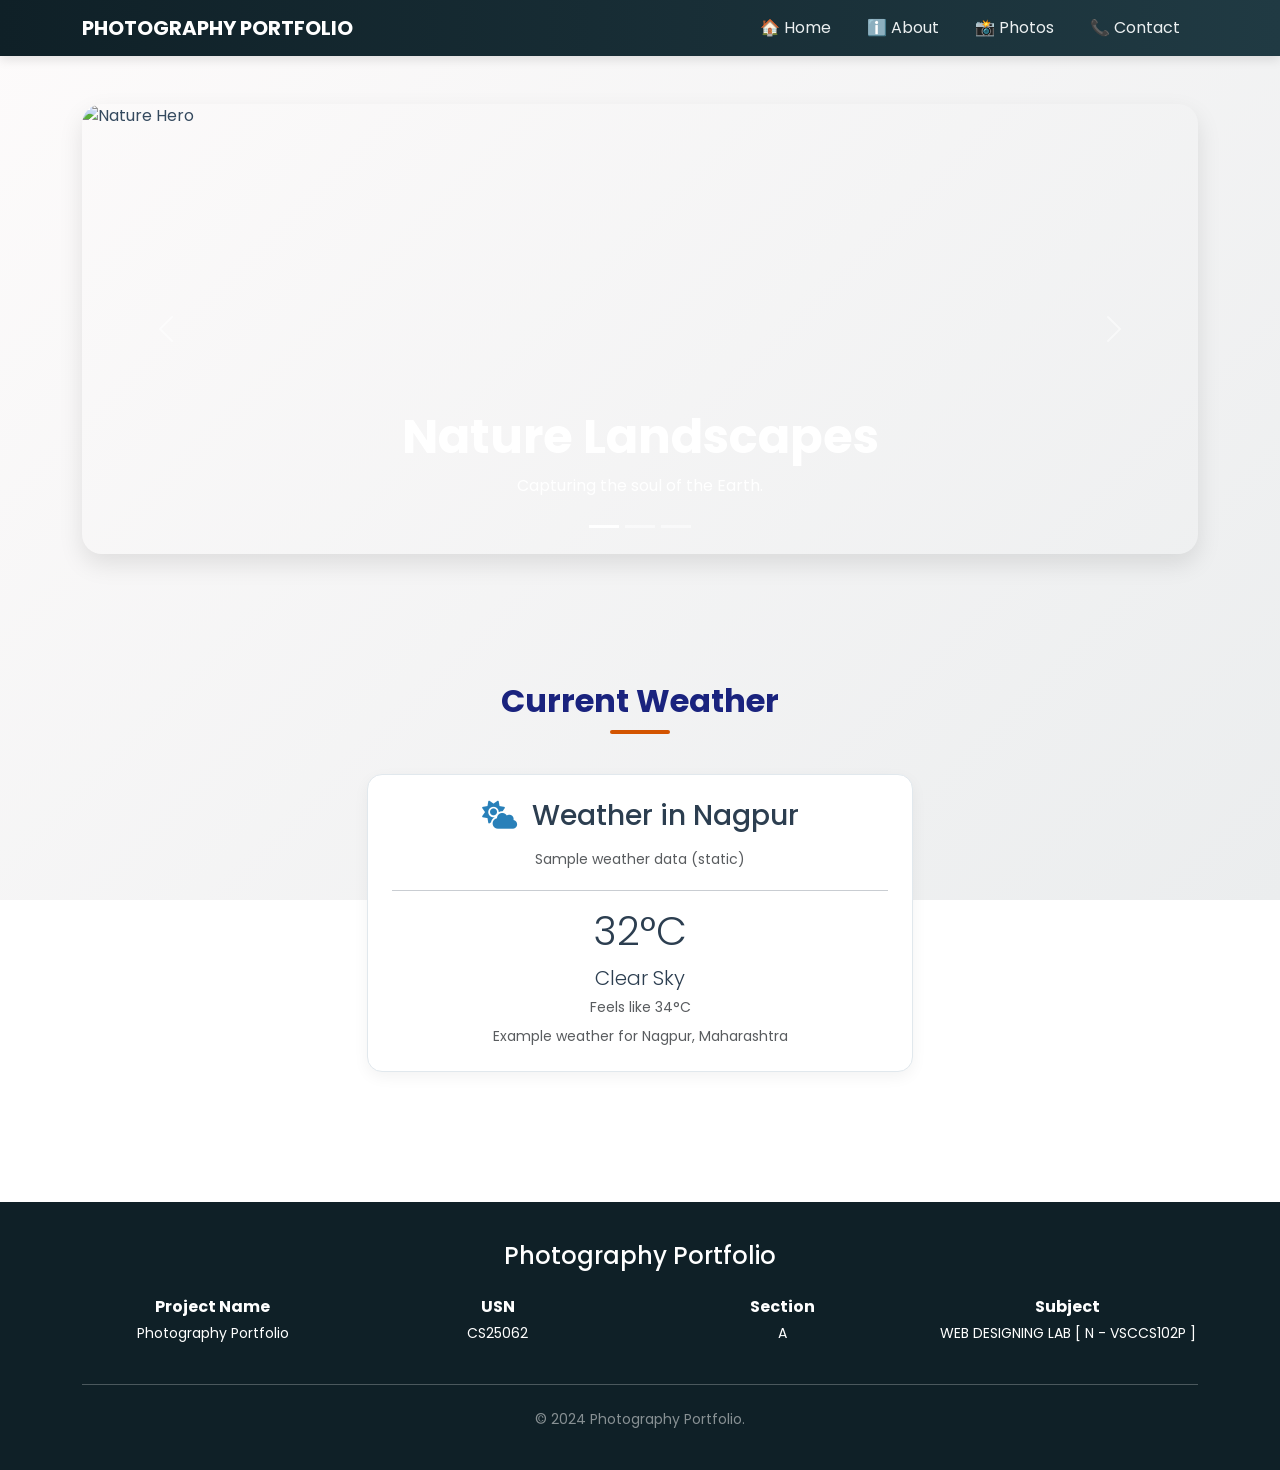
==== index.html @ ce3daf4e "Update index.html" ====
<!DOCTYPE html>
<html>
<head>
    <title>Photography Portfolio | Home</title>
    <meta charset="UTF-8">
    <meta name="viewport" content="width=device-width, initial-scale=1">
    <link href="https://cdn.jsdelivr.net/npm/bootstrap@5.3.0/dist/css/bootstrap.min.css" rel="stylesheet">
    <link rel="stylesheet" href="https://cdnjs.cloudflare.com/ajax/libs/font-awesome/6.4.0/css/all.min.css">
    <link rel="stylesheet" href="style.css">
    <!-- Favicon (optional, if you have favicon.png in repo root) -->
    <link rel="icon" type="image/png" href="favicon.png">
</head>
<body>
<nav class="navbar navbar-expand-lg navbar-dark sticky-top">
    <div class="container">
        <a class="navbar-brand fw-bold" href="index.html">PHOTOGRAPHY PORTFOLIO</a>
        <button class="navbar-toggler" type="button" data-bs-toggle="collapse" data-bs-target="#navbarNav">
            <span class="navbar-toggler-icon"></span>
        </button>
        <div class="collapse navbar-collapse" id="navbarNav">
            <ul class="navbar-nav ms-auto">
                <li class="nav-item">
                    <a class="nav-link active" href="index.html">🏠 Home</a>
                </li>
                <li class="nav-item">
                    <a class="nav-link" href="about.html">ℹ️ About</a>
                </li>
                <li class="nav-item">
                    <a class="nav-link" href="photos.html">📸 Photos</a>
                </li>
                <li class="nav-item">
                    <a class="nav-link" href="contact.html">📞 Contact</a>
                </li>
            </ul>
        </div>
    </div>
</nav>

<!-- HERO (original) -->
<section id="home" class="py-5">
    <div class="container">
        <div id="heroCarousel" class="carousel slide" data-bs-ride="carousel">
            <div class="carousel-indicators">
                <button type="button" data-bs-target="#heroCarousel" data-bs-slide-to="0" class="active"></button>
                <button type="button" data-bs-target="#heroCarousel" data-bs-slide-to="1"></button>
                <button type="button" data-bs-target="#heroCarousel" data-bs-slide-to="2"></button>
            </div>
            <div class="carousel-inner">
                <div class="carousel-item active">
                    <img src="https://images.unsplash.com/photo-1464822759023-fed622ff2c3b?auto=format&fit=crop&w=1200&q=80" class="d-block w-100" alt="Nature Hero">
                    <div class="carousel-caption d-none d-md-block">
                        <h2 class="display-5 fw-bold">Nature Landscapes</h2>
                        <p>Capturing the soul of the Earth.</p>
                    </div>
                </div>
                <div class="carousel-item">
                    <img src="https://images.unsplash.com/photo-1543946207-39bd91e70ca7?auto=format&fit=crop&w=1200&q=80" class="d-block w-100" alt="Wildlife Hero">
                    <div class="carousel-caption d-none d-md-block">
                        <h2 class="display-5 fw-bold">Wildlife Moments</h2>
                        <p>Raw and untamed beauty.</p>
                    </div>
                </div>
                <div class="carousel-item">
                    <img src="https://images.unsplash.com/photo-1449824913935-59a10b8d2000?auto=format&fit=crop&w=1200&q=80" class="d-block w-100" alt="City Hero">
                    <div class="carousel-caption d-none d-md-block">
                        <h2 class="display-5 fw-bold">City Vibes</h2>
                        <p>The rhythm of the concrete jungle.</p>
                    </div>
                </div>
            </div>
            <button class="carousel-control-prev" type="button" data-bs-target="#heroCarousel" data-bs-slide="prev">
                <span class="carousel-control-prev-icon"></span>
            </button>
            <button class="carousel-control-next" type="button" data-bs-target="#heroCarousel" data-bs-slide="next">
                <span class="carousel-control-next-icon"></span>
            </button>
        </div>
    </div>
</section>

<!-- WEATHER (static sample, no API) -->
<section id="weather">
    <div class="container">
        <h2 class="section-title">Current Weather</h2>
        <div class="row justify-content-center">
            <div class="col-md-6">
                <div class="card p-4 text-center">
                    <h3 class="mb-3">
                        <i class="fas fa-cloud-sun text-info me-2"></i>
                        Weather in Nagpur
                    </h3>
                    <p class="mb-1 small text-muted">Sample weather data (static)</p>
                    <hr class="bg-light">
                    <div id="weatherContent">
                        <h4 class="display-6 mb-2">32°C</h4>
                        <p class="lead mb-1">Clear Sky</p>
                        <p class="small text-muted mb-2">Feels like 34°C</p>
                        <p class="small text-muted mb-0">Example weather for Nagpur, Maharashtra</p>
                    </div>
                </div>
            </div>
        </div>
    </div>
</section>

<footer class="text-white text-center">
    <div class="container">
        <h4 class="mb-4">Photography Portfolio</h4>
        <div class="row">
            <div class="col-md-3">
                <p class="mb-1 fw-bold">Project Name</p>
                <p class="small">Photography Portfolio</p>
            </div>
            <div class="col-md-3">
                <p class="mb-1 fw-bold">USN</p>
                <p class="small">CS25062</p>
            </div>
            <div class="col-md-3">
                <p class="mb-1 fw-bold">Section</p>
                <p class="small">A</p>
            </div>
            <div class="col-md-3">
                <p class="mb-1 fw-bold">Subject</p>
                <p class="small">WEB DESIGNING LAB [ N - VSCCS102P ]</p>
            </div>
        </div>
        <hr class="bg-secondary my-4">
        <p class="mb-0 small opacity-50">© 2024 Photography Portfolio.</p>
    </div>
</footer>

<script src="https://cdn.jsdelivr.net/npm/bootstrap@5.3.0/dist/js/bootstrap.bundle.min.js"></script>
</body>
</html>
---- style.css ----
@import url('https://fonts.googleapis.com/css2?family=Poppins:wght@300;400;600;700&display=swap');

body {
    font-family: 'Poppins', sans-serif;
    background: linear-gradient(135deg, #fdfbfb 0%, #ebedee 100%);
    background-attachment: fixed;
    color: #34495e;
    margin: 0;
    padding: 0;
}

.navbar {
    background: linear-gradient(90deg, #0f2027 0%, #203a43 100%) !important;
    transition: all 0.3s ease;
    box-shadow: 0 4px 10px rgba(0, 0, 0, 0.1);
}

.nav-link {
    color: #ecf0f1 !important;
    transition: color 0.3s ease, transform 0.3s ease;
    margin: 0 10px;
}

.nav-link:hover {
    color: #f39c12 !important;
    transform: scale(1.1);
}

section {
    padding: 80px 0;
}

.card {
    background: #ffffff;
    border: 1px solid #e1e8ed;
    color: #2c3e50;
    backdrop-filter: none;
    transition: transform 0.4s ease, box-shadow 0.4s ease;
    border-radius: 15px;
    box-shadow: 0 5px 15px rgba(0, 0, 0, 0.05);
}

.card h3 {
    color: #2c3e50;
}

.card:hover {
    transform: translateY(-10px) scale(1.02);
    box-shadow: 0 15px 40px rgba(0, 0, 0, 0.1);
}

.carousel-item img {
    height: 450px;
    object-fit: cover;
    border-radius: 20px;
}

.carousel {
    border-radius: 20px;
    overflow: hidden;
    box-shadow: 0 10px 25px rgba(0, 0, 0, 0.1);
}

.section-title {
    font-weight: 700;
    margin-bottom: 40px;
    text-align: center;
    position: relative;
    color: #1a237e;
}

.section-title::after {
    content: '';
    display: block;
    width: 60px;
    height: 4px;
    background: #d35400;
    margin: 10px auto;
    border-radius: 2px;
}

.bg-black.bg-opacity-25 {
    background-color: rgba(0, 0, 0, 0.03) !important;
}

.map-container {
    height: 350px;
    border-radius: 15px;
    overflow: hidden;
    border: 2px solid #e1e8ed;
}

footer {
    background: #0f2027;
    padding: 40px 0;
    margin-top: 50px;
    color: #ecf0f1 !important;
}

.gear-list li {
    list-style: none;
    padding: 8px 0;
    border-bottom: 1px solid #f1f1f1;
    color: #5d6d7e;
}

.gear-list li i {
    color: #e67e22;
    margin-right: 10px;
}

.text-info {
    color: #2980b9 !important;
}

.smooth-transition {
    transition: all 0.4s ease;
}

/* Placeholder slide while Unsplash images load */
.placeholder-slide {
    height: 450px;
    background-color: #f5f5f5;
    border-radius: 20px;
    font-size: 0.9rem;
}
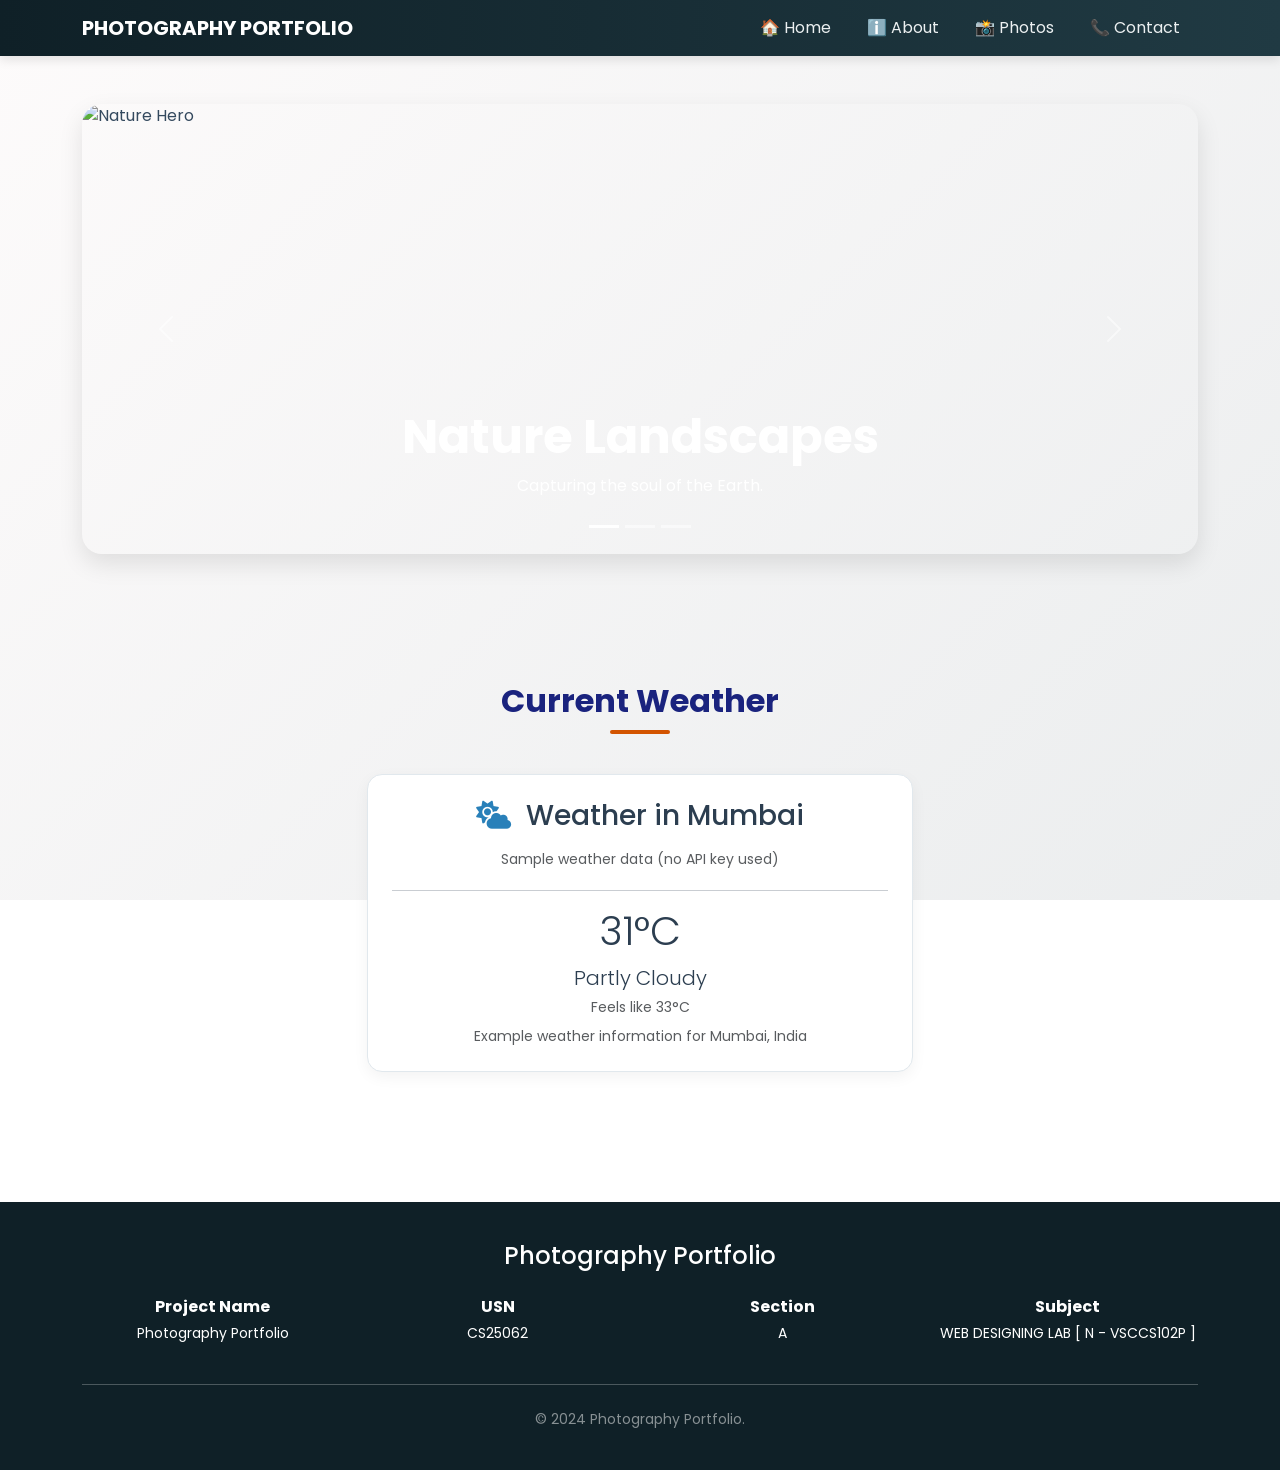
==== commit 190ecf70: "Update weather section for Mumbai details" ====
--- a/index.html
+++ b/index.html
@@ -78,7 +78,7 @@
     </div>
 </section>
 
-<!-- WEATHER (static sample, no API) -->
+<!-- WEATHER (static sample, no API, no key needed) -->
 <section id="weather">
     <div class="container">
         <h2 class="section-title">Current Weather</h2>
@@ -87,15 +87,15 @@
                 <div class="card p-4 text-center">
                     <h3 class="mb-3">
                         <i class="fas fa-cloud-sun text-info me-2"></i>
-                        Weather in Nagpur
+                        Weather in Mumbai
                     </h3>
-                    <p class="mb-1 small text-muted">Sample weather data (static)</p>
+                    <p class="mb-1 small text-muted">Sample weather data (no API key used)</p>
                     <hr class="bg-light">
                     <div id="weatherContent">
-                        <h4 class="display-6 mb-2">32°C</h4>
-                        <p class="lead mb-1">Clear Sky</p>
-                        <p class="small text-muted mb-2">Feels like 34°C</p>
-                        <p class="small text-muted mb-0">Example weather for Nagpur, Maharashtra</p>
+                        <h4 class="display-6 mb-2">31°C</h4>
+                        <p class="lead mb-1">Partly Cloudy</p>
+                        <p class="small text-muted mb-2">Feels like 33°C</p>
+                        <p class="small text-muted mb-0">Example weather information for Mumbai, India</p>
                     </div>
                 </div>
             </div>
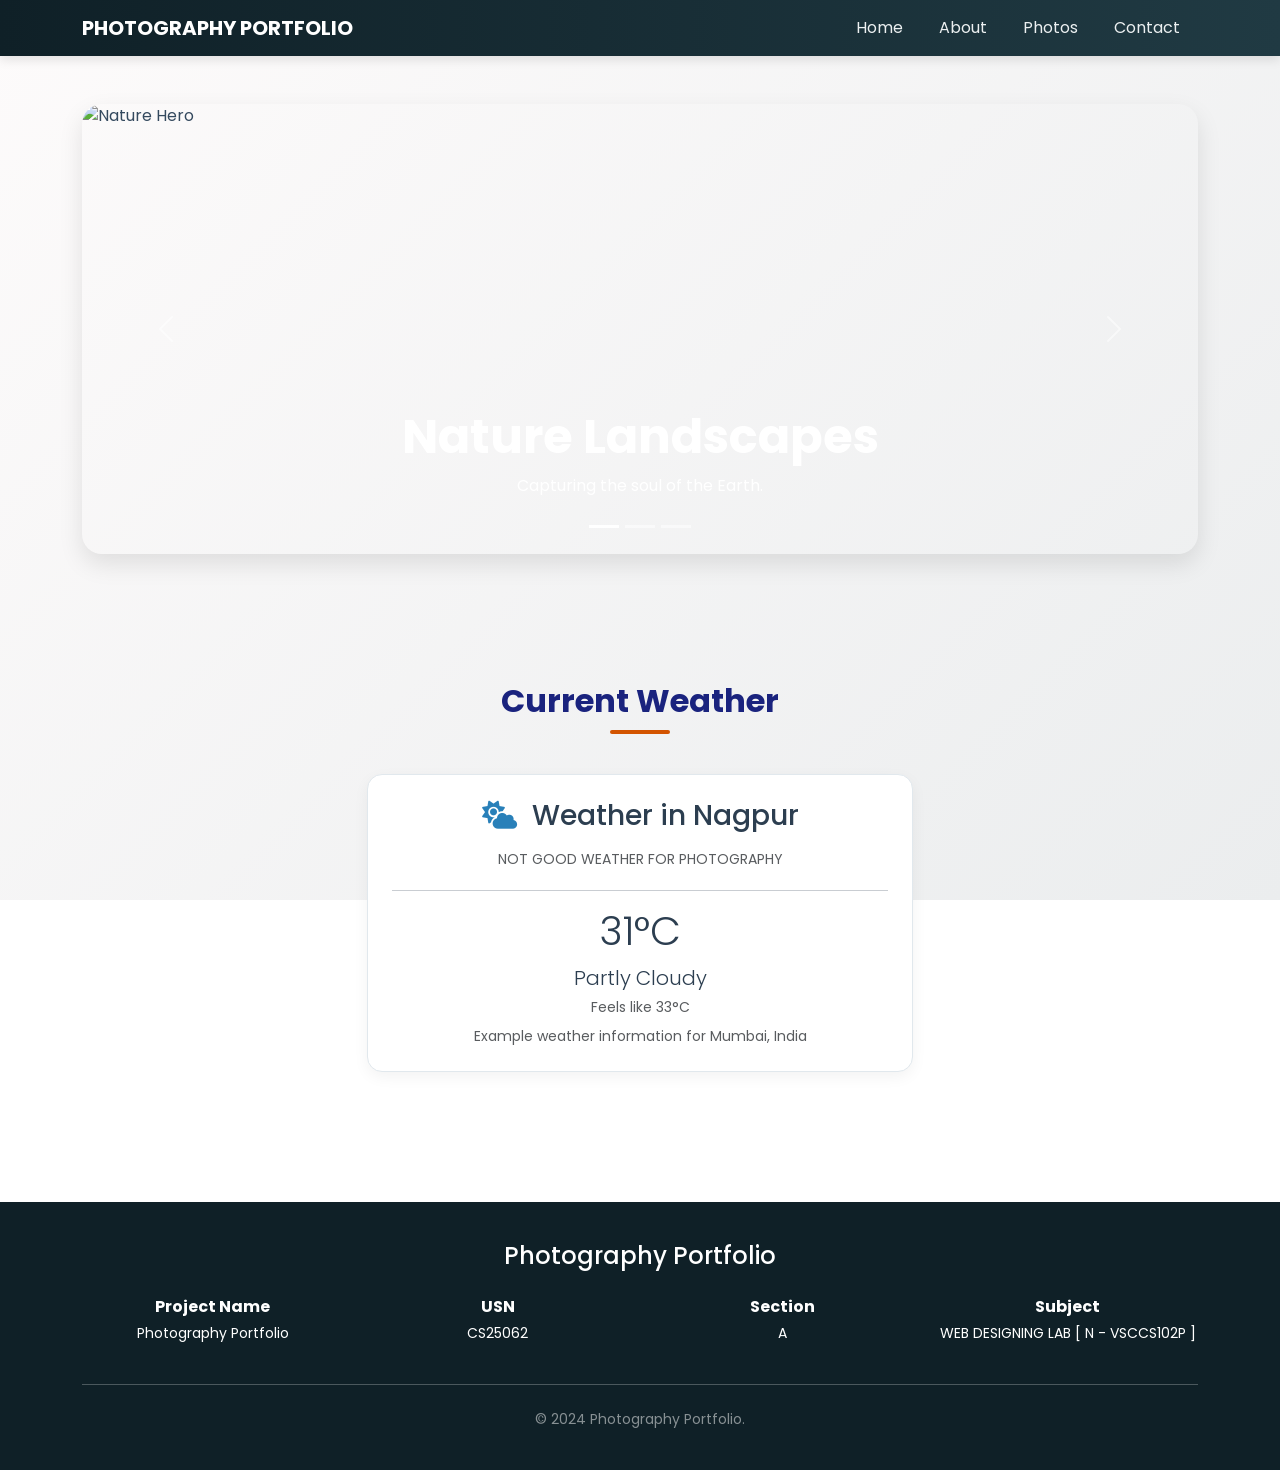
==== commit 6c676200: "Update index.html" ====
--- a/index.html
+++ b/index.html
@@ -7,7 +7,6 @@
     <link href="https://cdn.jsdelivr.net/npm/bootstrap@5.3.0/dist/css/bootstrap.min.css" rel="stylesheet">
     <link rel="stylesheet" href="https://cdnjs.cloudflare.com/ajax/libs/font-awesome/6.4.0/css/all.min.css">
     <link rel="stylesheet" href="style.css">
-    <!-- Favicon (optional, if you have favicon.png in repo root) -->
     <link rel="icon" type="image/png" href="favicon.png">
 </head>
 <body>
@@ -20,16 +19,16 @@
         <div class="collapse navbar-collapse" id="navbarNav">
             <ul class="navbar-nav ms-auto">
                 <li class="nav-item">
-                    <a class="nav-link active" href="index.html">🏠 Home</a>
+                    <a class="nav-link active" href="index.html"> Home</a>
                 </li>
                 <li class="nav-item">
-                    <a class="nav-link" href="about.html">ℹ️ About</a>
+                    <a class="nav-link" href="about.html"> About</a>
                 </li>
                 <li class="nav-item">
-                    <a class="nav-link" href="photos.html">📸 Photos</a>
+                    <a class="nav-link" href="photos.html"> Photos</a>
                 </li>
                 <li class="nav-item">
-                    <a class="nav-link" href="contact.html">📞 Contact</a>
+                    <a class="nav-link" href="contact.html"> Contact</a>
                 </li>
             </ul>
         </div>
@@ -87,9 +86,9 @@
                 <div class="card p-4 text-center">
                     <h3 class="mb-3">
                         <i class="fas fa-cloud-sun text-info me-2"></i>
-                        Weather in Mumbai
+                        Weather in Nagpur 
                     </h3>
-                    <p class="mb-1 small text-muted">Sample weather data (no API key used)</p>
+                    <p class="mb-1 small text-muted">NOT GOOD WEATHER FOR PHOTOGRAPHY</p>
                     <hr class="bg-light">
                     <div id="weatherContent">
                         <h4 class="display-6 mb-2">31°C</h4>
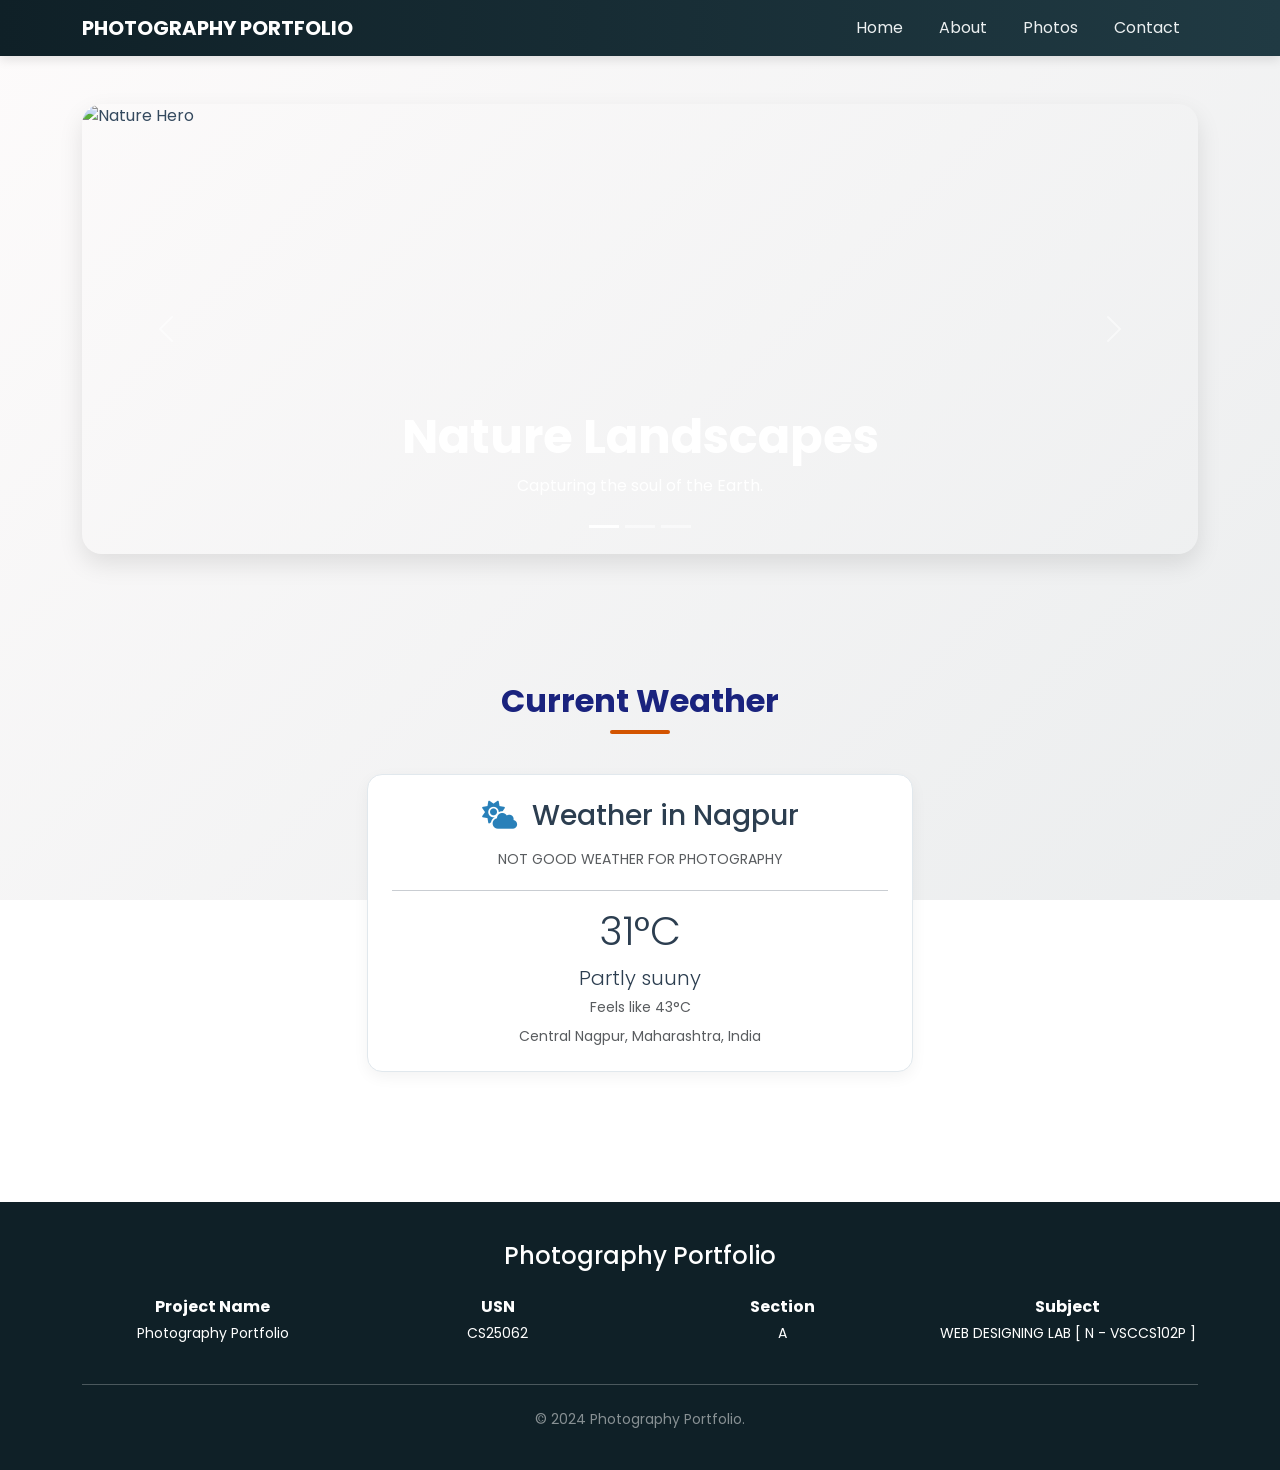
==== commit b5af21b1: "Update index.html" ====
--- a/index.html
+++ b/index.html
@@ -92,9 +92,9 @@
                     <hr class="bg-light">
                     <div id="weatherContent">
                         <h4 class="display-6 mb-2">31°C</h4>
-                        <p class="lead mb-1">Partly Cloudy</p>
-                        <p class="small text-muted mb-2">Feels like 33°C</p>
-                        <p class="small text-muted mb-0">Example weather information for Mumbai, India</p>
+                        <p class="lead mb-1">Partly suuny</p>
+                        <p class="small text-muted mb-2">Feels like 43°C</p>
+                        <p class="small text-muted mb-0">Central Nagpur, Maharashtra, India</p>
                     </div>
                 </div>
             </div>
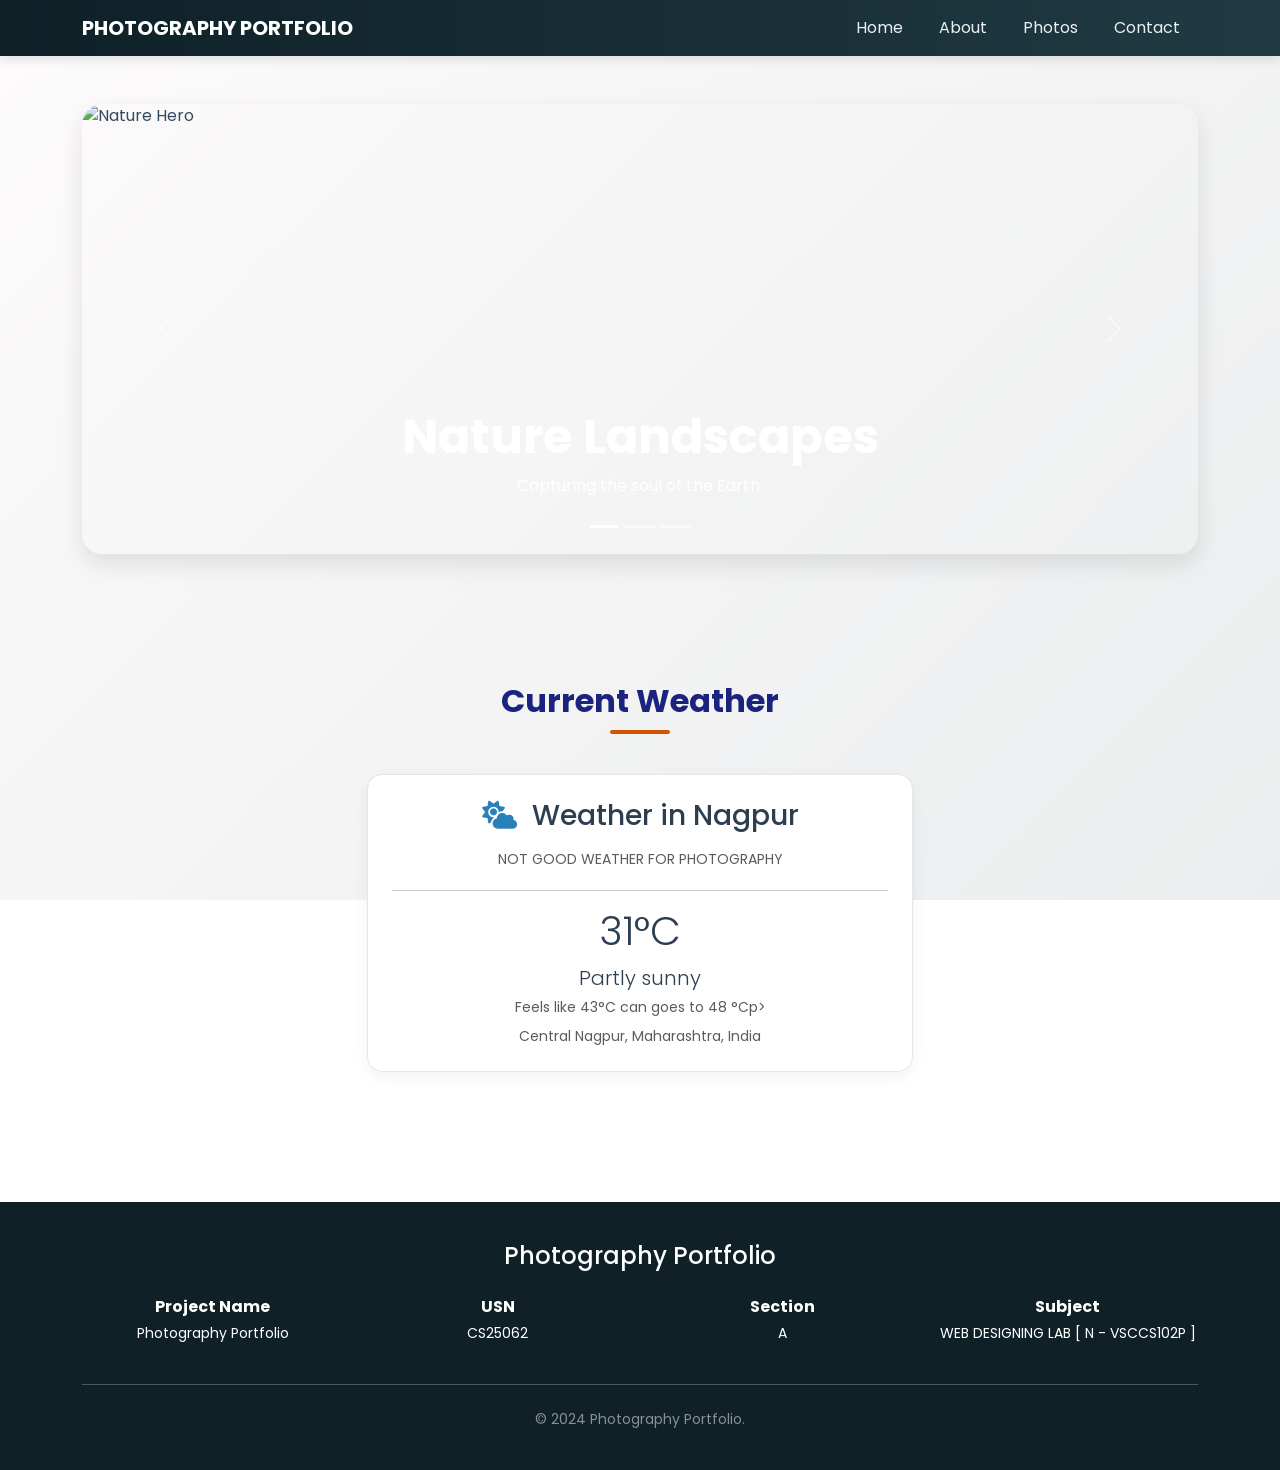
==== commit 926a3f18: "Fix typo in weather description Corrected a typo in the weather description." ====
--- a/index.html
+++ b/index.html
@@ -92,8 +92,8 @@
                     <hr class="bg-light">
                     <div id="weatherContent">
                         <h4 class="display-6 mb-2">31°C</h4>
-                        <p class="lead mb-1">Partly suuny</p>
-                        <p class="small text-muted mb-2">Feels like 43°C</p>
+                        <p class="lead mb-1">Partly sunny</p>
+                        <p class="small text-muted mb-2">Feels like 43°C can goes to 48 °Cp>
                         <p class="small text-muted mb-0">Central Nagpur, Maharashtra, India</p>
                     </div>
                 </div>
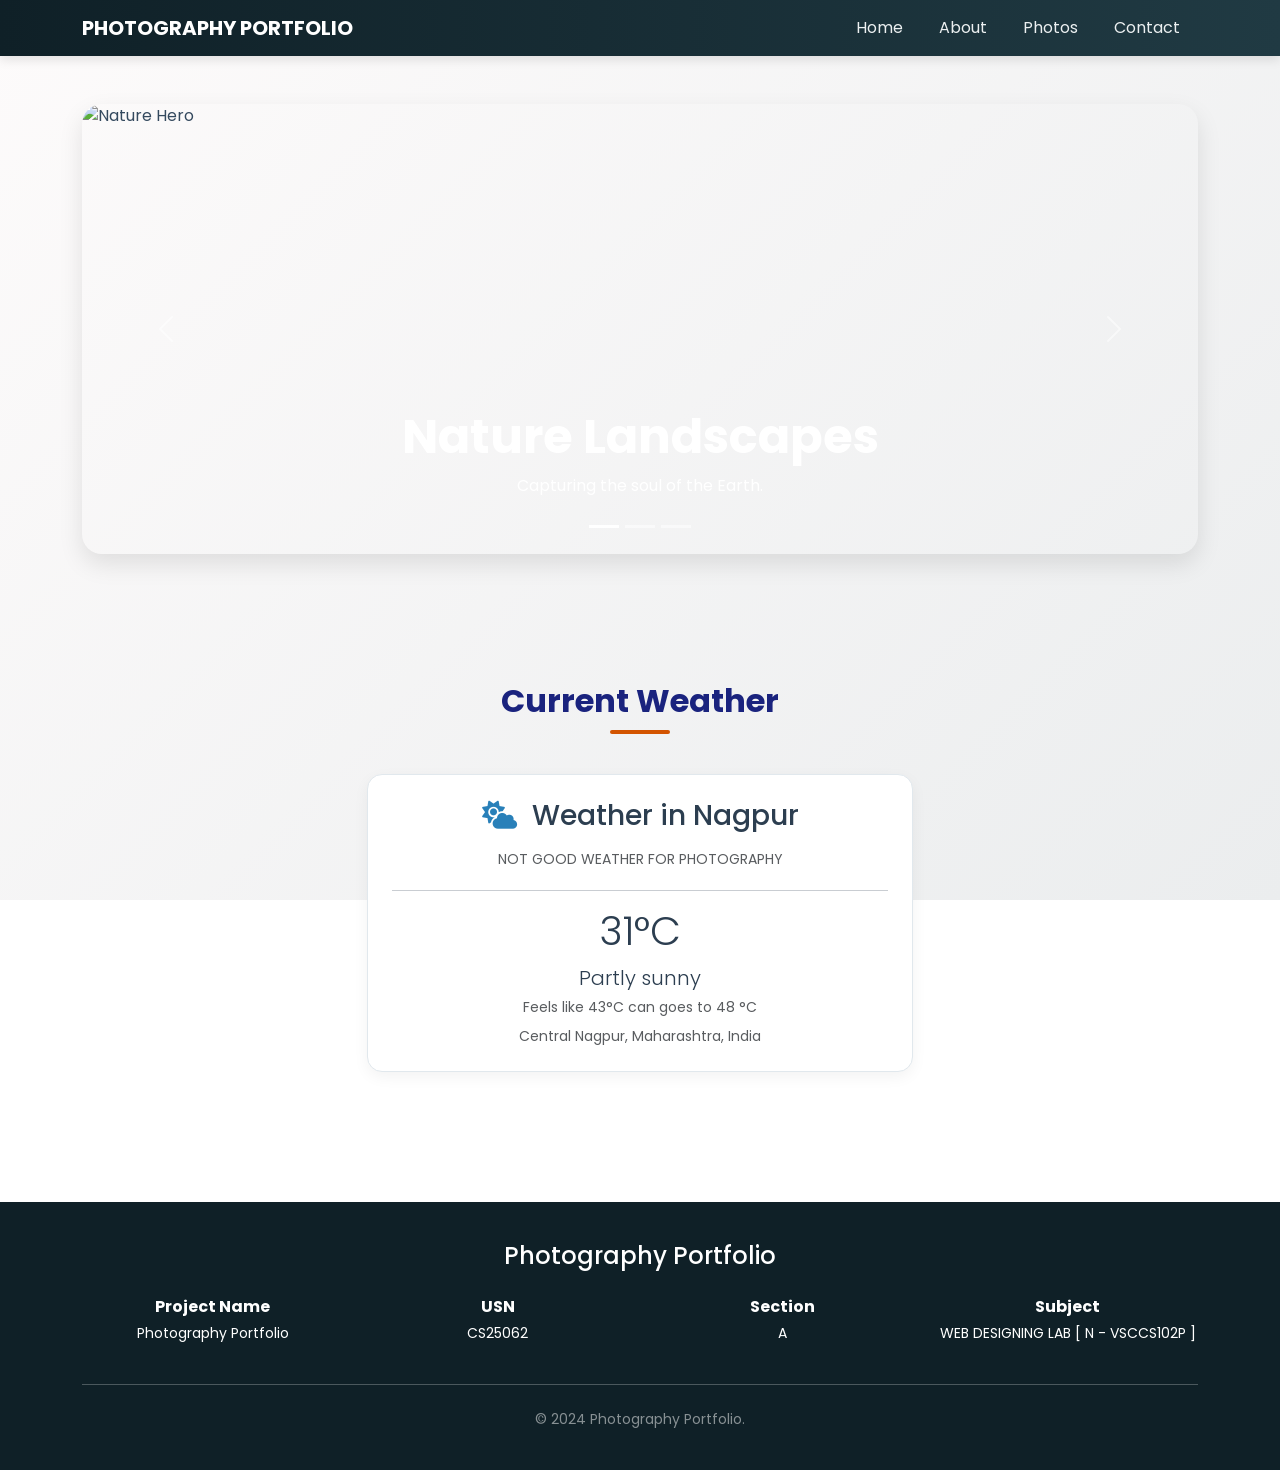
==== commit 0030e025: "Update index.html" ====
--- a/index.html
+++ b/index.html
@@ -93,7 +93,7 @@
                     <div id="weatherContent">
                         <h4 class="display-6 mb-2">31°C</h4>
                         <p class="lead mb-1">Partly sunny</p>
-                        <p class="small text-muted mb-2">Feels like 43°C can goes to 48 °Cp>
+                        <p class="small text-muted mb-2">Feels like 43°C can goes to 48 °C </p>
                         <p class="small text-muted mb-0">Central Nagpur, Maharashtra, India</p>
                     </div>
                 </div>
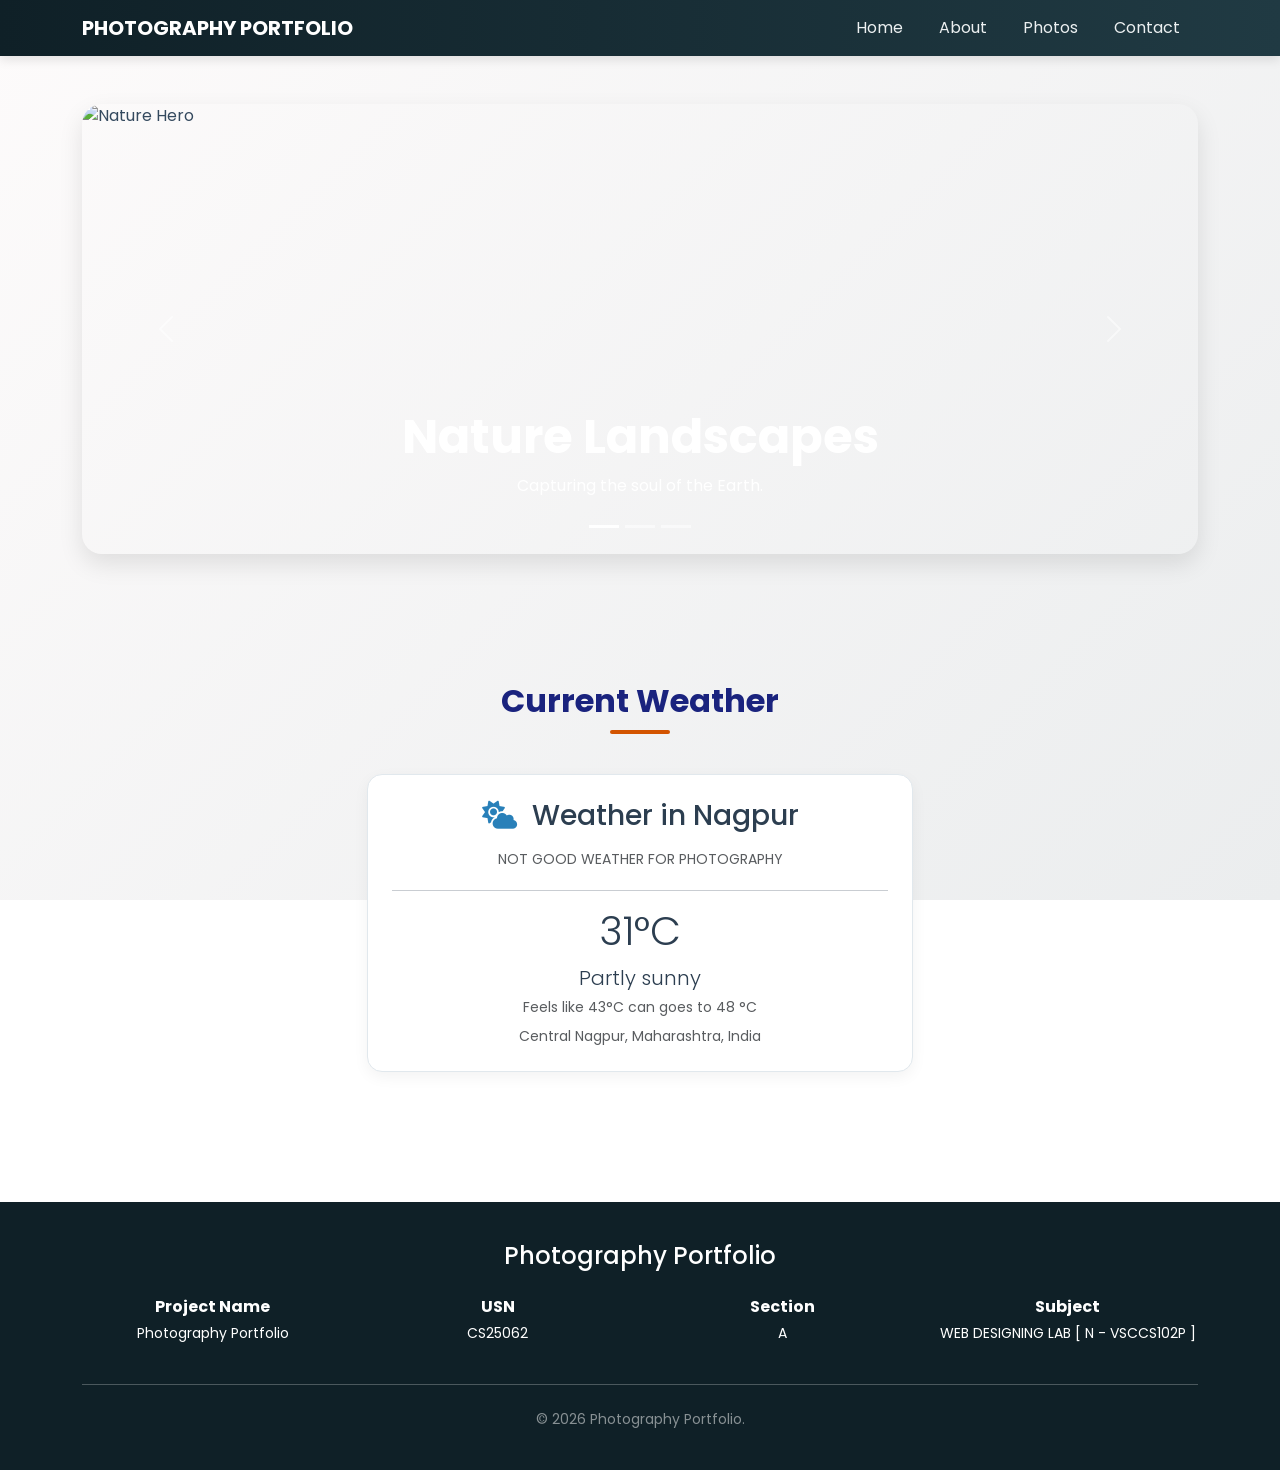
==== commit 8b0d8865: "Update copyright year in footer" ====
--- a/index.html
+++ b/index.html
@@ -124,7 +124,7 @@
             </div>
         </div>
         <hr class="bg-secondary my-4">
-        <p class="mb-0 small opacity-50">© 2024 Photography Portfolio.</p>
+        <p class="mb-0 small opacity-50">© 2026 Photography Portfolio.</p>
     </div>
 </footer>
 
